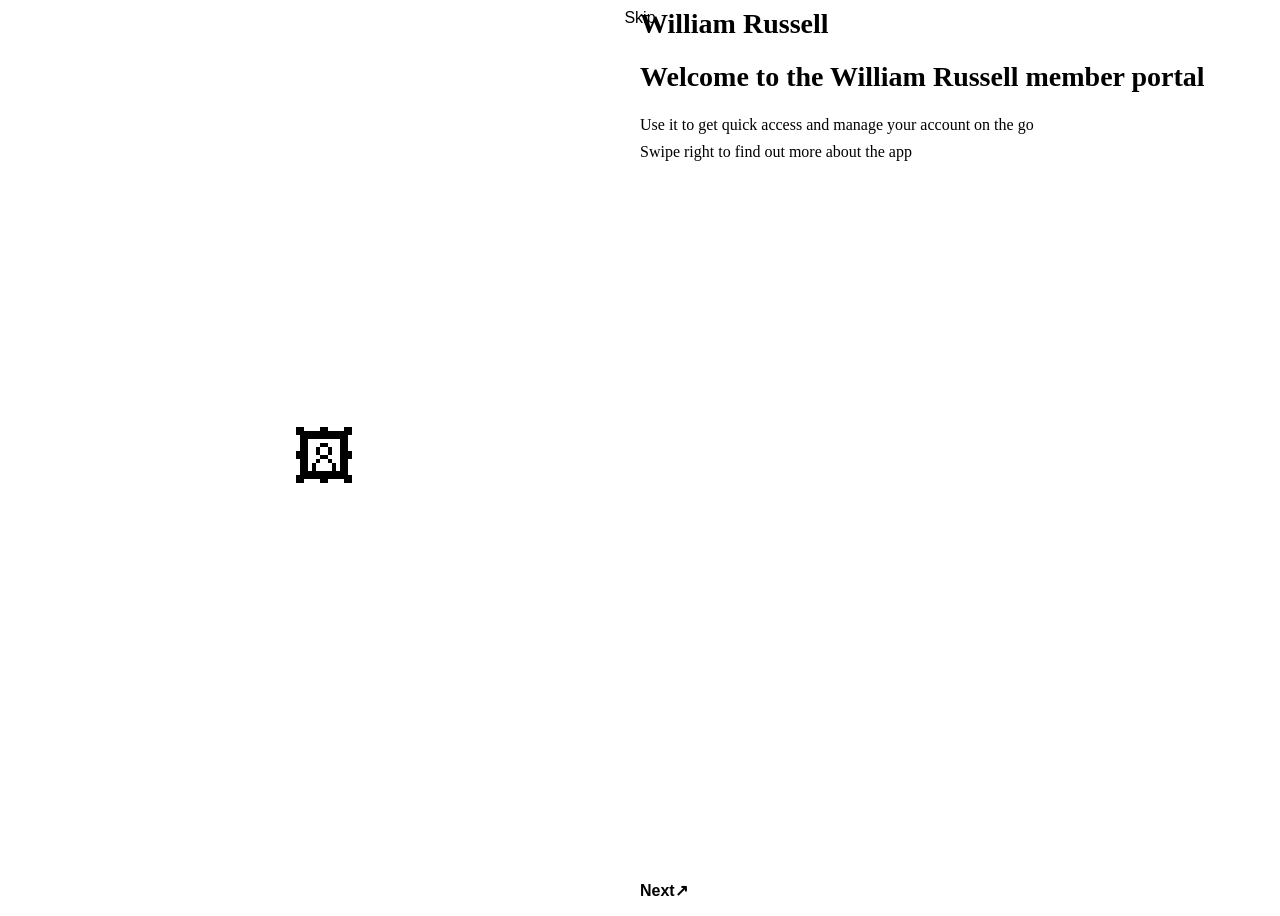
==== index.html @ f4d62284 "Add files via upload" ====
<!DOCTYPE html>
<html lang="en">
<head>
  <meta charset="UTF-8">
  <meta name="viewport" content="width=device-width, initial-scale=1.0">
  <title>Welcome - William Russell Member Portal</title>
  <link rel="preconnect" href="https://fonts.googleapis.com">
  <link href="https://fonts.googleapis.com/css2?family=Inter:wght@400;500;600;700&display=swap" rel="stylesheet">
  <link rel="stylesheet" href="css/styles.css">
    <link rel="manifest" href="./manifest.json">
    <link rel="shortcut icon" href="data:image/x-icon;," type="image/x-icon">
    <script>
        if('serviceWorker' in navigator) {
            navigator.serviceWorker.register('./service-worker.js');
        };
    </script>
    <meta name="apple-mobile-web-app-capable" content="yes">
    <meta name="apple-mobile-web-app-status-bar-style" content="black">
    <meta name="apple-mobile-web-app-title" content="PWA Example">
    <link rel="apple-touch-icon" href="icon-152x152.png">
    <meta name="msapplication-TileImage" content="icon-144x144.png">
    <meta name="msapplication-TileColor" content="#ffffff">

  <style>
    .onboarding {
      display: flex;
      min-height: 100vh;
      background: var(--wr-white);
    }
    .onboarding__image {
      flex: 1;
      background: var(--wr-white);
      display: flex;
      align-items: center;
      justify-content: center;
      border: 1px solid var(--wr-grey-border);
      border-radius: var(--radius-lg);
      margin: var(--space-md);
      margin-right: 0;
    }
    .onboarding__image-placeholder {
      width: 120px;
      height: 120px;
      color: var(--wr-grey-light);
      display: flex;
      align-items: center;
      justify-content: center;
      font-size: 4rem;
    }
    .onboarding__content {
      flex: 1;
      background: var(--wr-cream);
      display: flex;
      flex-direction: column;
      justify-content: center;
      padding: var(--space-2xl) 4rem;
      max-width: 50%;
    }
    .onboarding__logo {
      font-size: 1.75rem;
      font-weight: 700;
      margin-bottom: var(--space-md);
    }
    .onboarding__logo .dot {
      display: inline-block;
      width: 10px;
      height: 10px;
      background: var(--wr-green);
      border-radius: 50%;
      vertical-align: super;
      margin-left: 2px;
    }
    .onboarding__heading {
      font-size: 1.75rem;
      font-weight: 700;
      color: var(--wr-green);
      margin-bottom: var(--space-lg);
      line-height: 1.3;
    }
    .onboarding__text {
      font-size: var(--font-size-base);
      color: var(--wr-grey-dark);
      line-height: 1.7;
      margin-bottom: 0;
    }
    .onboarding__text + .onboarding__text {
      margin-top: var(--space-md);
    }
    .carousel__slide { display: none; }
    .carousel__slide--active { display: block; margin-bottom: var(--space-2xl); }
    .carousel__controls { margin-top: auto; }
    .carousel__next {
      display: inline-flex;
      align-items: center;
      gap: var(--space-sm);
      background: none;
      border: none;
      color: var(--wr-green);
      font-size: var(--font-size-base);
      font-weight: 600;
      cursor: pointer;
      margin-bottom: var(--space-lg);
      padding: 0;
    }
    .carousel__next .arrow { font-size: 1rem; }
    .carousel__dots {
      display: flex;
      gap: var(--space-sm);
    }
    .carousel__dot {
      width: 8px;
      height: 8px;
      border-radius: 50%;
      background: var(--wr-grey-light);
      border: none;
      cursor: pointer;
      padding: 0;
    }
    .carousel__dot--active {
      background: var(--wr-green);
    }
    .carousel__skip {
      position: fixed;
      bottom: var(--space-xl);
      left: 50%;
      transform: translateX(-50%);
      background: none;
      border: none;
      color: var(--wr-grey);
      font-size: var(--font-size-sm);
      cursor: pointer;
    }
    .carousel__skip:hover { color: var(--wr-grey-dark); }

    @media (max-width: 768px) {
      .onboarding { flex-direction: column; }
      .onboarding__image { min-height: 200px; margin: var(--space-md); margin-bottom: 0; }
      .onboarding__content { padding: var(--space-xl); max-width: 100%; }
    }
  </style>
</head>
<body>
  <div class="onboarding onboarding-carousel">
    <div class="onboarding__image">
      <div class="onboarding__image-placeholder">&#x1F5BC;</div>
    </div>
    <div class="onboarding__content">
      <!-- Slide 1 -->
      <div class="carousel__slide carousel__slide--active">
        <div class="onboarding__logo">William Russell<span class="dot"></span></div>
        <h1 class="onboarding__heading">Welcome to the William Russell member portal</h1>
        <p class="onboarding__text">Use it to get quick access and manage your account on the go</p>
        <p class="onboarding__text">Swipe right to find out more about the app</p>
      </div>
      <!-- Slide 2 -->
      <div class="carousel__slide">
        <div class="onboarding__logo">William Russell<span class="dot"></span></div>
        <h1 class="onboarding__heading">Manage your plan</h1>
        <p class="onboarding__text">
          Manage your plan, check your benefit information and view your documents
        </p>
      </div>
      <!-- Slide 3 -->
      <div class="carousel__slide">
        <div class="onboarding__logo">William Russell<span class="dot"></span></div>
        <h1 class="onboarding__heading">Manage your claims</h1>
        <p class="onboarding__text">
          Submit, track and view your claims
        </p>
      </div>
      <!-- Slide 4 -->
      <div class="carousel__slide">
        <div class="onboarding__logo">William Russell<span class="dot"></span></div>
        <h1 class="onboarding__heading">Pre-authorisation</h1>
        <p class="onboarding__text">
          Request and view your pre-authorisation
        </p>
      </div>
      <!-- Slide 5 -->
      <div class="carousel__slide">
        <div class="onboarding__logo">William Russell<span class="dot"></span></div>
        <h1 class="onboarding__heading">Access our complimentary Elevate services</h1>
        <p class="onboarding__text">
          Elevate is our way of giving you more than insurance. It's a collection of complimentary
          services &mdash; from telemedicine and counselling, to travel assistance and wellbeing support.
        </p>
      </div>

      <div class="carousel__controls">
        <button class="carousel__next">Next <span class="arrow">&#x2197;</span></button>
        <div class="carousel__dots">
          <button class="carousel__dot carousel__dot--active" aria-label="Slide 1"></button>
          <button class="carousel__dot" aria-label="Slide 2"></button>
          <button class="carousel__dot" aria-label="Slide 3"></button>
          <button class="carousel__dot" aria-label="Slide 4"></button>
          <button class="carousel__dot" aria-label="Slide 5"></button>
        </div>
      </div>
    </div>
    <button class="carousel__skip">Skip</button>
  </div>
  <script src="js/app.js"></script>
</body>
</html>
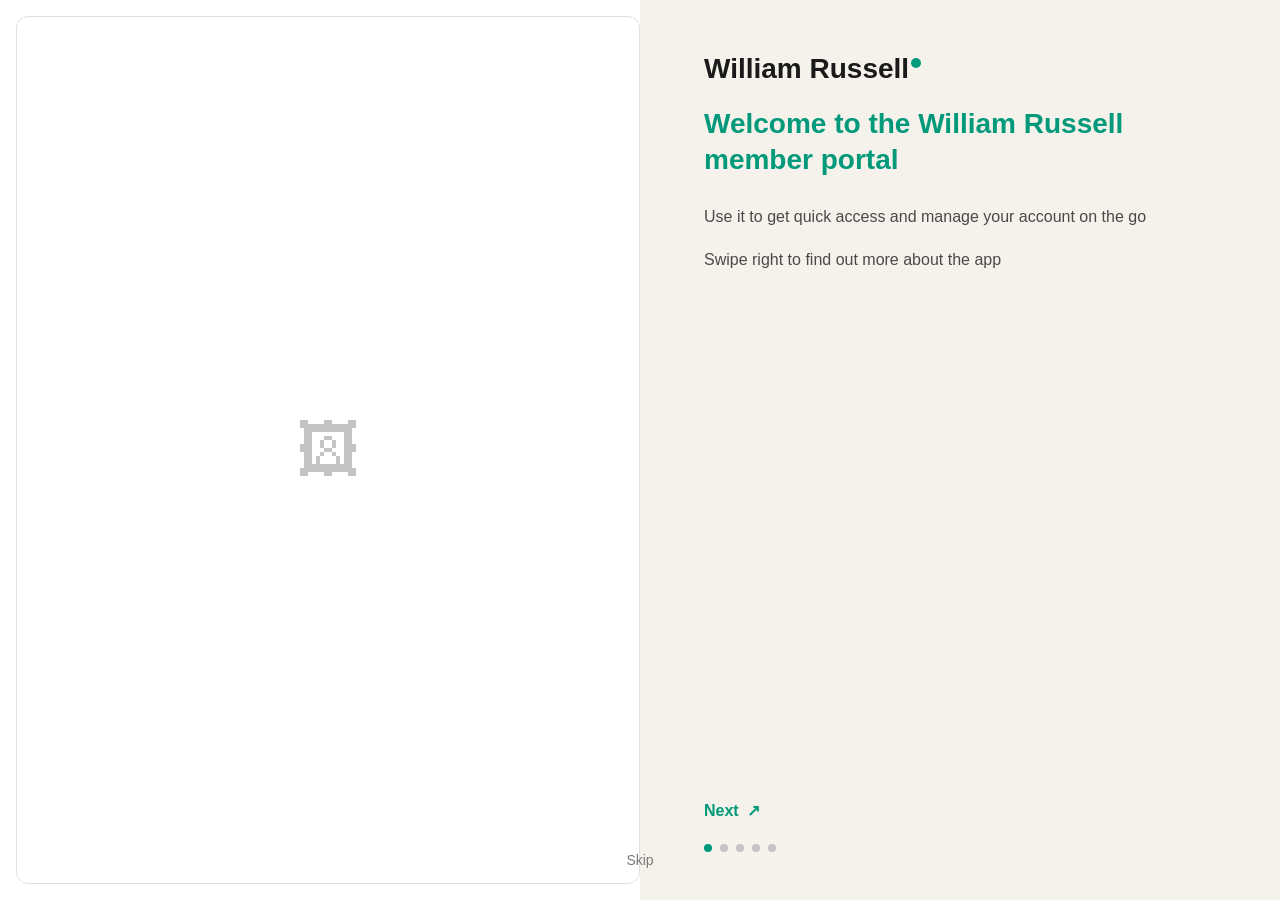
==== commit e0842f9a: "updates" ====
--- a/index.html
+++ b/index.html
@@ -10,9 +10,11 @@
     <link rel="manifest" href="./manifest.json">
     <link rel="shortcut icon" href="data:image/x-icon;," type="image/x-icon">
     <script>
-        if('serviceWorker' in navigator) {
-            navigator.serviceWorker.register('./service-worker.js');
-        };
+   if ('serviceWorker' in navigator) {
+  navigator.serviceWorker.register('/service-worker.js', {
+    scope: '/PWA/'
+  });
+  }
     </script>
     <meta name="apple-mobile-web-app-capable" content="yes">
     <meta name="apple-mobile-web-app-status-bar-style" content="black">
--- a/css/styles.css
+++ b/css/styles.css
@@ -0,0 +1,1500 @@
+/* ===== CSS Custom Properties ===== */
+:root {
+  /* Brand colours */
+  --wr-green: #00997A;
+  --wr-green-dark: #007A62;
+  --wr-green-light: #E6F5F1;
+  --wr-pink: #E8788A;
+  --wr-cream: #F5F1EB;
+  --wr-cream-dark: #EDE8E0;
+  --wr-white: #FFFFFF;
+  --wr-black: #1A1A1A;
+  --wr-grey-dark: #4A4A4A;
+  --wr-grey: #7A7A7A;
+  --wr-grey-light: #C4C4C4;
+  --wr-grey-border: #E0E0E0;
+  --wr-red: #D94040;
+  --wr-orange: #E68A3C;
+  --wr-yellow: #D4A843;
+  --wr-blue: #2D6B9E;
+  --wr-purple: #6B3FA0;
+
+  /* Plan gradient colours */
+  --plan-health-start: #1A5C4F;
+  --plan-health-end: #2A8A7A;
+  --plan-life-start: #1A3D5C;
+  --plan-life-end: #2A6B9E;
+  --plan-income-start: #4A2D6B;
+  --plan-income-end: #7A4FAA;
+
+  /* Typography */
+  --font-family: 'Inter', -apple-system, BlinkMacSystemFont, 'Segoe UI', Roboto, sans-serif;
+  --font-size-xs: 0.75rem;
+  --font-size-sm: 0.875rem;
+  --font-size-base: 1rem;
+  --font-size-lg: 1.125rem;
+  --font-size-xl: 1.25rem;
+  --font-size-2xl: 1.5rem;
+  --font-size-3xl: 1.875rem;
+
+  /* Spacing */
+  --space-xs: 0.25rem;
+  --space-sm: 0.5rem;
+  --space-md: 1rem;
+  --space-lg: 1.5rem;
+  --space-xl: 2rem;
+  --space-2xl: 3rem;
+
+  /* Layout */
+  --sidebar-width: 200px;
+  --sidebar-collapsed: 60px;
+  --topbar-height: 60px;
+  --right-rail-width: 280px;
+  --bottom-toolbar-height: 48px;
+  --content-max-width: 720px;
+
+  /* Shadows */
+  --shadow-sm: 0 1px 3px rgba(0,0,0,0.08);
+  --shadow-md: 0 2px 8px rgba(0,0,0,0.1);
+  --shadow-lg: 0 4px 16px rgba(0,0,0,0.12);
+
+  /* Borders */
+  --radius-sm: 4px;
+  --radius-md: 8px;
+  --radius-lg: 12px;
+  --radius-xl: 16px;
+  --radius-full: 9999px;
+}
+
+/* ===== Reset & Base ===== */
+*, *::before, *::after { box-sizing: border-box; margin: 0; padding: 0; }
+
+html { font-size: 16px; -webkit-text-size-adjust: 100%; }
+
+body {
+  font-family: var(--font-family);
+  font-size: var(--font-size-base);
+  color: var(--wr-black);
+  background: var(--wr-cream);
+  line-height: 1.5;
+  min-height: 100vh;
+}
+
+a { color: var(--wr-green); text-decoration: none; }
+a:hover { text-decoration: underline; }
+
+img { max-width: 100%; display: block; }
+
+button { cursor: pointer; font-family: inherit; }
+
+ul, ol { list-style: none; }
+
+/* ===== Utility Classes ===== */
+.sr-only {
+  position: absolute; width: 1px; height: 1px; padding: 0;
+  margin: -1px; overflow: hidden; clip: rect(0,0,0,0);
+  white-space: nowrap; border: 0;
+}
+
+.text-green { color: var(--wr-green); }
+.text-grey { color: var(--wr-grey); }
+.text-red { color: var(--wr-red); }
+.text-sm { font-size: var(--font-size-sm); }
+.text-xs { font-size: var(--font-size-xs); }
+
+.fw-bold { font-weight: 600; }
+.fw-medium { font-weight: 500; }
+
+/* ===== Top Navigation Bar ===== */
+.topbar {
+  position: sticky;
+  top: 0;
+  z-index: 100;
+  display: flex;
+  align-items: center;
+  justify-content: space-between;
+  height: var(--topbar-height);
+  padding: 0 var(--space-lg);
+  background: var(--wr-white);
+  border-bottom: 1px solid var(--wr-grey-border);
+}
+
+.topbar__logo {
+  font-size: var(--font-size-xl);
+  font-weight: 700;
+  color: var(--wr-black);
+  white-space: nowrap;
+}
+
+.topbar__logo:hover { text-decoration: none; }
+
+.topbar__logo .dot {
+  display: inline-block;
+  width: 8px;
+  height: 8px;
+  background: var(--wr-green);
+  border-radius: 50%;
+  vertical-align: super;
+  margin-left: 2px;
+}
+
+.topbar__actions {
+  display: flex;
+  align-items: center;
+  gap: var(--space-lg);
+}
+
+.topbar__referral {
+  display: inline-flex;
+  align-items: center;
+  padding: 6px 16px;
+  background: var(--wr-green);
+  color: var(--wr-white);
+  border-radius: var(--radius-full);
+  font-size: var(--font-size-sm);
+  font-weight: 500;
+  border: none;
+  white-space: nowrap;
+}
+
+.topbar__icon-btn {
+  position: relative;
+  background: none;
+  border: none;
+  color: var(--wr-grey-dark);
+  font-size: 1.25rem;
+  padding: var(--space-xs);
+}
+
+.topbar__icon-btn .badge {
+  position: absolute;
+  top: -2px;
+  right: -4px;
+  width: 18px;
+  height: 18px;
+  background: var(--wr-green);
+  color: var(--wr-white);
+  font-size: 11px;
+  font-weight: 600;
+  border-radius: 50%;
+  display: flex;
+  align-items: center;
+  justify-content: center;
+}
+
+.topbar__user {
+  display: flex;
+  align-items: center;
+  gap: var(--space-sm);
+  background: none;
+  border: none;
+  font-size: var(--font-size-sm);
+  font-weight: 500;
+  color: var(--wr-black);
+}
+
+.topbar__avatar {
+  width: 36px;
+  height: 36px;
+  border-radius: 50%;
+  background: var(--wr-cream-dark);
+  display: flex;
+  align-items: center;
+  justify-content: center;
+  font-size: var(--font-size-sm);
+  font-weight: 600;
+  color: var(--wr-grey-dark);
+}
+
+/* ===== Sidebar ===== */
+.sidebar {
+  position: fixed;
+  top: var(--topbar-height);
+  left: 0;
+  bottom: 0;
+  width: var(--sidebar-width);
+  background: var(--wr-cream-dark);
+  display: flex;
+  flex-direction: column;
+  z-index: 90;
+  transition: width 0.2s ease;
+  overflow-y: auto;
+}
+
+.sidebar__submit-claim {
+  display: flex;
+  align-items: center;
+  gap: var(--space-sm);
+  margin: var(--space-md);
+  padding: 10px var(--space-md);
+  background: var(--wr-white);
+  border: 1px solid var(--wr-grey-border);
+  border-radius: var(--radius-md);
+  font-size: var(--font-size-sm);
+  font-weight: 500;
+  color: var(--wr-black);
+  white-space: nowrap;
+}
+
+.sidebar__submit-claim::before {
+  content: "\2665";
+  color: var(--wr-green);
+}
+
+.sidebar__collapse {
+  position: absolute;
+  top: var(--space-md);
+  right: -12px;
+  width: 24px;
+  height: 24px;
+  background: var(--wr-cream-dark);
+  border: 1px solid var(--wr-grey-border);
+  border-radius: 50%;
+  display: flex;
+  align-items: center;
+  justify-content: center;
+  font-size: 12px;
+  color: var(--wr-grey);
+  z-index: 5;
+}
+
+.sidebar__nav {
+  flex: 1;
+  padding: 0 var(--space-sm);
+}
+
+.sidebar__nav-item {
+  display: flex;
+  align-items: center;
+  justify-content: space-between;
+  padding: 10px var(--space-md);
+  border-radius: var(--radius-md);
+  font-size: var(--font-size-sm);
+  font-weight: 500;
+  color: var(--wr-grey-dark);
+  transition: background 0.15s;
+}
+
+.sidebar__nav-item:hover {
+  background: rgba(0,0,0,0.04);
+  text-decoration: none;
+}
+
+.sidebar__nav-item--active {
+  background: var(--wr-green);
+  color: var(--wr-white);
+}
+
+.sidebar__nav-item--active:hover {
+  background: var(--wr-green-dark);
+  color: var(--wr-white);
+}
+
+.sidebar__nav-item--active .sidebar__nav-arrow {
+  color: var(--wr-white);
+  opacity: 1;
+}
+
+.sidebar__nav-icon {
+  margin-right: var(--space-sm);
+  font-size: 1rem;
+}
+
+.sidebar__nav-arrow {
+  font-size: 12px;
+  opacity: 0.7;
+}
+
+.sidebar__footer {
+  padding: var(--space-md);
+  border-top: 1px solid var(--wr-grey-border);
+}
+
+.sidebar__emergency {
+  background: var(--wr-green);
+  color: var(--wr-white);
+  padding: var(--space-md);
+  border-radius: var(--radius-md);
+  font-size: var(--font-size-xs);
+  line-height: 1.4;
+  margin-bottom: var(--space-md);
+}
+
+.sidebar__emergency strong {
+  display: block;
+  font-size: var(--font-size-sm);
+  margin-bottom: var(--space-xs);
+}
+
+.sidebar__logout {
+  display: flex;
+  align-items: center;
+  gap: var(--space-sm);
+  background: none;
+  border: none;
+  font-size: var(--font-size-sm);
+  color: var(--wr-grey-dark);
+  padding: var(--space-sm) 0;
+}
+
+/* ===== Mobile Menu Toggle ===== */
+.topbar__mobile-menu {
+  display: none;
+  background: none;
+  border: none;
+  font-size: 1.5rem;
+  color: var(--wr-grey-dark);
+  padding: var(--space-xs);
+}
+
+@media (max-width: 768px) {
+  .topbar__mobile-menu { display: flex; align-items: center; }
+  .sidebar--open { display: flex; width: 260px; }
+}
+
+/* ===== Select Styling ===== */
+select.form-input {
+  appearance: none;
+  -webkit-appearance: none;
+  background-image: url("data:image/svg+xml,%3Csvg xmlns='http://www.w3.org/2000/svg' width='12' height='12' viewBox='0 0 12 12'%3E%3Cpath fill='%237A7A7A' d='M6 8L1 3h10z'/%3E%3C/svg%3E");
+  background-repeat: no-repeat;
+  background-position: right 12px center;
+}
+
+/* ===== Main Layout ===== */
+.app-layout {
+  display: flex;
+  min-height: calc(100vh - var(--topbar-height));
+  padding-top: 0;
+}
+
+.main-content {
+  flex: 1;
+  margin-left: var(--sidebar-width);
+  padding: var(--space-xl);
+  padding-bottom: calc(var(--bottom-toolbar-height) + var(--space-xl));
+  min-width: 0;
+}
+
+.main-content__inner {
+  max-width: var(--content-max-width);
+}
+
+/* ===== Right Rail ===== */
+.right-rail {
+  width: var(--right-rail-width);
+  flex-shrink: 0;
+  padding: var(--space-xl) var(--space-md);
+  display: flex;
+  flex-direction: column;
+  gap: var(--space-lg);
+}
+
+.right-rail__card {
+  background: var(--wr-white);
+  border-radius: var(--radius-md);
+  padding: var(--space-lg);
+}
+
+.right-rail__card--green {
+  background: var(--wr-green);
+  color: var(--wr-white);
+}
+
+.right-rail__card--dark {
+  background: var(--wr-black);
+  color: var(--wr-white);
+}
+
+.right-rail__card h3 {
+  font-size: var(--font-size-lg);
+  font-weight: 600;
+  margin-bottom: var(--space-sm);
+}
+
+.right-rail__card p {
+  font-size: var(--font-size-sm);
+  line-height: 1.5;
+  opacity: 0.9;
+}
+
+/* ===== Breadcrumbs ===== */
+.breadcrumbs {
+  display: flex;
+  align-items: center;
+  gap: var(--space-sm);
+  font-size: var(--font-size-sm);
+  color: var(--wr-grey);
+  margin-bottom: var(--space-lg);
+  flex-wrap: wrap;
+}
+
+.breadcrumbs a { color: var(--wr-grey); }
+.breadcrumbs a:hover { color: var(--wr-green); }
+.breadcrumbs__sep { color: var(--wr-grey-light); }
+.breadcrumbs__current { color: var(--wr-black); font-weight: 500; }
+
+/* ===== Plan Header Card ===== */
+.plan-header {
+  border-radius: var(--radius-lg);
+  padding: var(--space-xl);
+  color: var(--wr-white);
+  position: relative;
+  overflow: hidden;
+}
+
+.plan-header--health {
+  background: linear-gradient(135deg, var(--plan-health-start), var(--plan-health-end));
+}
+
+.plan-header--life {
+  background: linear-gradient(135deg, var(--plan-life-start), var(--plan-life-end));
+}
+
+.plan-header--income {
+  background: linear-gradient(135deg, var(--plan-income-start), var(--plan-income-end));
+}
+
+.plan-header__top {
+  display: flex;
+  justify-content: space-between;
+  align-items: flex-start;
+  margin-bottom: var(--space-md);
+}
+
+.plan-header__identity {
+  display: flex;
+  align-items: center;
+  gap: var(--space-md);
+}
+
+.plan-header__illustration {
+  width: 64px;
+  height: 64px;
+  background: rgba(255,255,255,0.15);
+  border-radius: var(--radius-md);
+  display: flex;
+  align-items: center;
+  justify-content: center;
+  font-size: 2rem;
+}
+
+.plan-header__name {
+  font-size: var(--font-size-lg);
+  font-weight: 600;
+}
+
+.plan-header__id {
+  font-size: var(--font-size-sm);
+  opacity: 0.8;
+}
+
+.plan-header__actions {
+  display: flex;
+  gap: var(--space-md);
+}
+
+.plan-header__action-link {
+  color: var(--wr-white);
+  font-size: var(--font-size-sm);
+  font-weight: 500;
+  display: flex;
+  align-items: center;
+  gap: var(--space-xs);
+}
+
+.plan-header__action-link:hover { opacity: 0.85; text-decoration: none; }
+
+.plan-header__plan-info {
+  display: flex;
+  align-items: center;
+  gap: var(--space-sm);
+  font-size: var(--font-size-sm);
+  margin-bottom: var(--space-sm);
+}
+
+.plan-header__plan-info .icon { opacity: 0.8; }
+
+.plan-header__limit {
+  font-size: var(--font-size-lg);
+  font-weight: 600;
+  text-align: right;
+}
+
+.plan-header__tags {
+  display: flex;
+  flex-wrap: wrap;
+  gap: var(--space-sm);
+  margin-top: var(--space-md);
+}
+
+.plan-tag {
+  display: inline-block;
+  padding: 4px 12px;
+  border: 1px solid rgba(255,255,255,0.5);
+  border-radius: var(--radius-full);
+  font-size: var(--font-size-xs);
+  font-weight: 500;
+  color: var(--wr-white);
+}
+
+/* Plan meta row beneath header card */
+.plan-meta {
+  display: flex;
+  justify-content: space-between;
+  align-items: center;
+  padding: var(--space-md) 0;
+  font-size: var(--font-size-sm);
+  color: var(--wr-grey-dark);
+  border-bottom: 1px solid var(--wr-grey-border);
+  margin-bottom: var(--space-lg);
+}
+
+.plan-meta__premium .label { color: var(--wr-grey); }
+.plan-meta__premium .value { font-size: var(--font-size-lg); font-weight: 600; }
+
+.plan-meta__renewal {
+  display: flex;
+  align-items: center;
+  gap: var(--space-sm);
+  text-align: right;
+  font-size: var(--font-size-sm);
+}
+
+/* ===== Quick Actions Row ===== */
+.quick-actions {
+  display: flex;
+  gap: var(--space-xl);
+  margin-bottom: var(--space-2xl);
+  padding-bottom: var(--space-lg);
+}
+
+.quick-action {
+  display: flex;
+  align-items: center;
+  gap: var(--space-sm);
+  background: none;
+  border: none;
+  font-size: var(--font-size-sm);
+  color: var(--wr-grey-dark);
+  cursor: pointer;
+}
+
+.quick-action__icon {
+  width: 40px;
+  height: 40px;
+  border-radius: 50%;
+  display: flex;
+  align-items: center;
+  justify-content: center;
+  font-size: 1.25rem;
+}
+
+.quick-action__icon--blue { background: #E3F0FA; color: var(--wr-blue); }
+.quick-action__icon--pink { background: #FCEEF0; color: var(--wr-pink); }
+.quick-action__icon--green { background: var(--wr-green-light); color: var(--wr-green); }
+
+/* ===== Section Headings ===== */
+.section-heading {
+  display: flex;
+  align-items: center;
+  gap: var(--space-sm);
+  font-size: var(--font-size-2xl);
+  font-weight: 700;
+  margin-bottom: var(--space-lg);
+}
+
+.section-heading__icon {
+  font-size: 1.5rem;
+}
+
+/* ===== Accordion ===== */
+.accordion { margin-bottom: var(--space-lg); }
+
+.accordion__item {
+  border: 1px solid var(--wr-grey-border);
+  border-radius: var(--radius-md);
+  margin-bottom: var(--space-sm);
+  background: var(--wr-white);
+  overflow: hidden;
+}
+
+.accordion__trigger {
+  display: flex;
+  align-items: center;
+  justify-content: space-between;
+  width: 100%;
+  padding: var(--space-md) var(--space-lg);
+  background: none;
+  border: none;
+  font-size: var(--font-size-base);
+  font-weight: 500;
+  color: var(--wr-black);
+  text-align: left;
+}
+
+.accordion__trigger:hover { background: rgba(0,0,0,0.02); }
+
+.accordion__icon {
+  font-size: 1.25rem;
+  color: var(--wr-grey);
+  flex-shrink: 0;
+  transition: transform 0.2s;
+}
+
+.accordion__content {
+  display: none;
+  padding: 0 var(--space-lg) var(--space-lg);
+  font-size: var(--font-size-sm);
+  color: var(--wr-grey-dark);
+  line-height: 1.6;
+}
+
+.accordion__item--open .accordion__content { display: block; }
+.accordion__item--open .accordion__icon { transform: rotate(45deg); }
+
+.accordion__content .benefit-row {
+  display: flex;
+  justify-content: space-between;
+  align-items: baseline;
+  padding: var(--space-sm) 0;
+  border-bottom: 1px solid var(--wr-grey-border);
+}
+
+.accordion__content .benefit-row:last-child { border-bottom: none; }
+
+.benefit-row .eligible { color: var(--wr-red); font-size: var(--font-size-sm); }
+
+.accordion__content ul {
+  list-style: disc;
+  padding-left: var(--space-lg);
+  margin-top: var(--space-sm);
+}
+
+.accordion__content ul li {
+  margin-bottom: var(--space-xs);
+  font-size: var(--font-size-sm);
+}
+
+.accordion__content .manage-link {
+  display: flex;
+  align-items: center;
+  justify-content: flex-end;
+  gap: var(--space-xs);
+  margin-top: var(--space-md);
+  font-size: var(--font-size-sm);
+  font-weight: 500;
+  color: var(--wr-green);
+}
+
+/* Progress bar within accordion */
+.progress-bar {
+  height: 6px;
+  background: var(--wr-grey-border);
+  border-radius: var(--radius-full);
+  overflow: hidden;
+  margin: var(--space-sm) 0;
+}
+
+.progress-bar__fill {
+  height: 100%;
+  background: var(--wr-green);
+  border-radius: var(--radius-full);
+}
+
+/* ===== Tabs ===== */
+.tabs {
+  display: flex;
+  border-radius: var(--radius-full);
+  border: 1px solid var(--wr-grey-border);
+  overflow: hidden;
+  margin-bottom: var(--space-lg);
+}
+
+.tabs__tab {
+  flex: 1;
+  padding: 10px var(--space-md);
+  background: none;
+  border: none;
+  font-size: var(--font-size-sm);
+  font-weight: 500;
+  color: var(--wr-green);
+  text-align: center;
+  transition: background 0.15s, color 0.15s;
+}
+
+.tabs__tab:hover { background: var(--wr-green-light); }
+
+.tabs__tab--active {
+  background: var(--wr-green);
+  color: var(--wr-white);
+}
+
+.tabs__tab--active:hover { background: var(--wr-green-dark); }
+
+.tab-panel { display: none; }
+.tab-panel--active { display: block; }
+
+/* ===== Dependant Pills ===== */
+.dependant-pills {
+  display: flex;
+  flex-wrap: wrap;
+  gap: var(--space-sm);
+  margin-bottom: var(--space-lg);
+}
+
+.dependant-pill {
+  padding: 8px 16px;
+  border: 2px solid var(--wr-green);
+  border-radius: var(--radius-full);
+  font-size: var(--font-size-sm);
+  font-weight: 500;
+  color: var(--wr-green);
+  background: none;
+  cursor: pointer;
+  transition: background 0.15s, color 0.15s;
+}
+
+.dependant-pill--active {
+  background: var(--wr-green);
+  color: var(--wr-white);
+}
+
+/* ===== Cards ===== */
+.card {
+  background: var(--wr-white);
+  border-radius: var(--radius-md);
+  padding: var(--space-lg);
+  box-shadow: var(--shadow-sm);
+}
+
+.card--clickable { cursor: pointer; transition: box-shadow 0.15s; }
+.card--clickable:hover { box-shadow: var(--shadow-md); }
+
+.card__row {
+  display: flex;
+  align-items: center;
+  justify-content: space-between;
+}
+
+/* ===== Dashboard Policy Cards ===== */
+.policy-card {
+  border-radius: var(--radius-lg);
+  overflow: hidden;
+  margin-bottom: var(--space-md);
+}
+
+.policy-card__header {
+  padding: var(--space-lg);
+  color: var(--wr-white);
+  display: flex;
+  justify-content: space-between;
+  align-items: flex-start;
+}
+
+.policy-card__header--health {
+  background: linear-gradient(135deg, var(--plan-health-start), var(--plan-health-end));
+}
+
+.policy-card__header--life {
+  background: linear-gradient(135deg, var(--plan-life-start), var(--plan-life-end));
+}
+
+.policy-card__header--income {
+  background: linear-gradient(135deg, var(--plan-income-start), var(--plan-income-end));
+}
+
+.policy-card__identity {
+  display: flex;
+  align-items: center;
+  gap: var(--space-md);
+}
+
+.policy-card__illustration {
+  width: 56px;
+  height: 56px;
+  background: rgba(255,255,255,0.15);
+  border-radius: var(--radius-md);
+  display: flex;
+  align-items: center;
+  justify-content: center;
+  font-size: 1.75rem;
+}
+
+.policy-card__name { font-weight: 600; }
+.policy-card__id { font-size: var(--font-size-sm); opacity: 0.8; }
+
+.policy-card__plan-row {
+  display: flex;
+  align-items: center;
+  gap: var(--space-sm);
+  margin-top: var(--space-xs);
+  font-size: var(--font-size-sm);
+}
+
+.policy-card__limit {
+  font-size: var(--font-size-lg);
+  font-weight: 600;
+}
+
+.policy-card__actions {
+  display: flex;
+  gap: var(--space-md);
+}
+
+.policy-card__action {
+  color: var(--wr-white);
+  font-size: var(--font-size-sm);
+  font-weight: 500;
+  display: flex;
+  align-items: center;
+  gap: 4px;
+}
+
+.policy-card__action:hover { opacity: 0.85; text-decoration: none; }
+
+.policy-card__footer {
+  background: var(--wr-white);
+  padding: var(--space-md) var(--space-lg);
+  display: flex;
+  justify-content: space-between;
+  align-items: center;
+  font-size: var(--font-size-sm);
+}
+
+.policy-card__sub-member {
+  padding: var(--space-md) var(--space-lg);
+  background: var(--wr-white);
+  border-top: 1px solid var(--wr-grey-border);
+  display: flex;
+  justify-content: space-between;
+  align-items: center;
+  font-size: var(--font-size-sm);
+}
+
+/* ===== Claims ===== */
+.claim-actions {
+  display: grid;
+  grid-template-columns: 1fr 1fr;
+  gap: var(--space-md);
+  margin-bottom: var(--space-2xl);
+}
+
+.claim-action-card {
+  background: var(--wr-cream-dark);
+  border-radius: var(--radius-md);
+  padding: var(--space-lg);
+}
+
+.claim-action-card__icon {
+  font-size: 2rem;
+  margin-bottom: var(--space-md);
+  color: var(--wr-green);
+}
+
+.claim-action-card h3 {
+  font-size: var(--font-size-base);
+  font-weight: 600;
+  margin-bottom: var(--space-sm);
+}
+
+.claim-action-card p {
+  font-size: var(--font-size-sm);
+  color: var(--wr-grey-dark);
+  line-height: 1.5;
+  margin-bottom: var(--space-md);
+}
+
+.claim-action-card .btn { font-size: var(--font-size-sm); }
+
+.claim-item {
+  border: 1px solid var(--wr-grey-border);
+  border-radius: var(--radius-md);
+  margin-bottom: var(--space-sm);
+  background: var(--wr-white);
+  overflow: hidden;
+}
+
+.claim-item__header {
+  display: flex;
+  align-items: center;
+  justify-content: space-between;
+  padding: var(--space-md) var(--space-lg);
+}
+
+.claim-item__title { font-weight: 600; }
+
+.claim-item__actions {
+  display: flex;
+  align-items: center;
+  gap: var(--space-sm);
+}
+
+.claim-item__action-btn {
+  background: none;
+  border: none;
+  color: var(--wr-grey);
+  font-size: 1rem;
+  padding: 4px;
+}
+
+.claim-item__row {
+  display: flex;
+  align-items: center;
+  justify-content: space-between;
+  padding: var(--space-sm) var(--space-lg);
+  font-size: var(--font-size-sm);
+}
+
+.claim-item__row:last-child {
+  padding-bottom: var(--space-md);
+}
+
+/* Status badges */
+.status-badge {
+  display: inline-block;
+  padding: 4px 12px;
+  border-radius: var(--radius-full);
+  font-size: var(--font-size-xs);
+  font-weight: 600;
+  color: var(--wr-white);
+}
+
+.status-badge--additional { background: var(--wr-orange); }
+.status-badge--pending { background: var(--wr-yellow); }
+.status-badge--partial { background: #5BA88C; }
+.status-badge--acknowledged { background: var(--wr-blue); }
+.status-badge--submitted { background: var(--wr-green); }
+.status-badge--declined { background: var(--wr-red); }
+.status-badge--approved { background: var(--wr-green); }
+
+/* ===== Buttons ===== */
+.btn {
+  display: inline-flex;
+  align-items: center;
+  gap: var(--space-sm);
+  padding: 10px 20px;
+  border-radius: var(--radius-md);
+  font-size: var(--font-size-base);
+  font-weight: 500;
+  border: none;
+  transition: background 0.15s;
+}
+
+.btn--primary {
+  background: var(--wr-green);
+  color: var(--wr-white);
+}
+.btn--primary:hover { background: var(--wr-green-dark); }
+
+.btn--outline {
+  background: var(--wr-white);
+  color: var(--wr-green);
+  border: 2px solid var(--wr-green);
+}
+.btn--outline:hover { background: var(--wr-green-light); }
+
+.btn--ghost {
+  background: none;
+  color: var(--wr-green);
+  padding: var(--space-sm) 0;
+}
+
+.btn--lg { padding: 14px 28px; font-size: var(--font-size-lg); }
+
+/* ===== Forms ===== */
+.form-group {
+  margin-bottom: var(--space-lg);
+}
+
+.form-group label {
+  display: block;
+  font-size: var(--font-size-sm);
+  font-weight: 600;
+  margin-bottom: var(--space-sm);
+  color: var(--wr-black);
+}
+
+.form-group .optional {
+  color: var(--wr-grey);
+  font-weight: 400;
+}
+
+.form-input {
+  width: 100%;
+  padding: 12px var(--space-md);
+  border: 1px solid var(--wr-grey-border);
+  border-radius: var(--radius-md);
+  font-size: var(--font-size-base);
+  font-family: inherit;
+  color: var(--wr-black);
+  background: var(--wr-white);
+  transition: border-color 0.15s;
+}
+
+.form-input:focus {
+  outline: none;
+  border-color: var(--wr-green);
+  box-shadow: 0 0 0 3px rgba(0,153,122,0.1);
+}
+
+.form-input::placeholder { color: var(--wr-grey-light); }
+
+.form-input--with-icon {
+  padding-right: 44px;
+}
+
+.form-input-wrapper {
+  position: relative;
+}
+
+.form-input-wrapper .input-icon {
+  position: absolute;
+  right: 12px;
+  top: 50%;
+  transform: translateY(-50%);
+  color: var(--wr-grey-light);
+  pointer-events: none;
+}
+
+.form-row {
+  display: flex;
+  gap: var(--space-md);
+}
+
+.form-row > * { flex: 1; }
+
+/* Date inputs */
+.date-inputs {
+  display: flex;
+  gap: var(--space-sm);
+  align-items: center;
+}
+
+.date-inputs .form-input { text-align: center; }
+.date-inputs .calendar-btn {
+  background: none;
+  border: 1px solid var(--wr-grey-border);
+  border-radius: var(--radius-md);
+  padding: 12px;
+  color: var(--wr-grey);
+  cursor: pointer;
+}
+
+/* Phone input */
+.phone-input {
+  display: flex;
+  gap: 0;
+}
+
+.phone-input__country {
+  display: flex;
+  align-items: center;
+  gap: var(--space-sm);
+  padding: 12px var(--space-md);
+  border: 1px solid var(--wr-grey-border);
+  border-right: none;
+  border-radius: var(--radius-md) 0 0 var(--radius-md);
+  background: var(--wr-white);
+  font-size: var(--font-size-sm);
+  white-space: nowrap;
+}
+
+.phone-input__number {
+  flex: 1;
+  border-radius: 0 var(--radius-md) var(--radius-md) 0;
+}
+
+.phone-input .form-input-wrapper {
+  flex: 1;
+}
+
+.phone-input .form-input-wrapper .phone-input__number {
+  border-radius: 0 var(--radius-md) var(--radius-md) 0;
+}
+
+/* Signature pad */
+.signature-tabs {
+  display: flex;
+  border-radius: var(--radius-full);
+  border: 1px solid var(--wr-grey-border);
+  overflow: hidden;
+  margin-bottom: var(--space-md);
+}
+
+.signature-tabs button {
+  flex: 1;
+  padding: 8px;
+  background: none;
+  border: none;
+  font-size: var(--font-size-sm);
+  font-weight: 500;
+  color: var(--wr-grey);
+}
+
+.signature-tabs button.active {
+  background: var(--wr-green);
+  color: var(--wr-white);
+}
+
+.signature-pad {
+  width: 100%;
+  height: 120px;
+  border: 1px solid var(--wr-grey-border);
+  border-radius: var(--radius-md);
+  background: var(--wr-white);
+  margin-bottom: var(--space-sm);
+}
+
+.consent-row {
+  display: flex;
+  align-items: flex-start;
+  gap: var(--space-sm);
+  margin-top: var(--space-md);
+}
+
+.consent-row input[type="checkbox"] {
+  margin-top: 3px;
+  accent-color: var(--wr-green);
+}
+
+.consent-check {
+  -webkit-appearance: none;
+  appearance: none;
+  width: 22px;
+  height: 22px;
+  border: 2px solid var(--wr-green);
+  border-radius: 50%;
+  flex-shrink: 0;
+  cursor: pointer;
+  position: relative;
+}
+
+.consent-check:checked {
+  background: var(--wr-green);
+}
+
+.consent-check:checked::after {
+  content: "\2713";
+  position: absolute;
+  top: 50%;
+  left: 50%;
+  transform: translate(-50%, -50%);
+  color: var(--wr-white);
+  font-size: 12px;
+  font-weight: 700;
+}
+
+/* ===== Do More With Us Cards ===== */
+.do-more {
+  margin-top: var(--space-2xl);
+}
+
+.do-more__grid {
+  display: grid;
+  grid-template-columns: repeat(4, 1fr);
+  gap: var(--space-md);
+}
+
+.do-more__card {
+  background: var(--wr-white);
+  border-radius: var(--radius-md);
+  padding: var(--space-lg);
+  transition: box-shadow 0.15s;
+}
+
+.do-more__card:hover { box-shadow: var(--shadow-md); }
+
+.do-more__card h4 { font-size: var(--font-size-base); font-weight: 600; margin-bottom: var(--space-xs); }
+.do-more__card p { font-size: var(--font-size-sm); color: var(--wr-grey); margin-bottom: var(--space-md); }
+
+.do-more__card-illustration {
+  width: 100%;
+  height: 80px;
+  background: var(--wr-cream);
+  border-radius: var(--radius-sm);
+  display: flex;
+  align-items: center;
+  justify-content: center;
+  font-size: 2rem;
+}
+
+/* ===== Bottom Toolbar ===== */
+.bottom-toolbar {
+  position: fixed;
+  bottom: 0;
+  left: var(--sidebar-width);
+  right: 0;
+  height: var(--bottom-toolbar-height);
+  background: var(--wr-white);
+  border-top: 1px solid var(--wr-grey-border);
+  display: flex;
+  align-items: center;
+  justify-content: center;
+  gap: var(--space-xl);
+  z-index: 80;
+  padding: 0 var(--space-lg);
+}
+
+.bottom-toolbar__item {
+  display: flex;
+  align-items: center;
+  gap: var(--space-sm);
+  font-size: var(--font-size-sm);
+  color: var(--wr-grey-dark);
+  background: none;
+  border: none;
+  white-space: nowrap;
+}
+
+.bottom-toolbar__item:hover { color: var(--wr-green); }
+
+.bottom-toolbar__more {
+  width: 32px;
+  height: 32px;
+  border-radius: 50%;
+  border: 1px solid var(--wr-grey-border);
+  background: none;
+  display: flex;
+  align-items: center;
+  justify-content: center;
+  font-size: 1rem;
+  color: var(--wr-grey);
+}
+
+/* ===== Policy type filter pills ===== */
+.policy-filters {
+  display: flex;
+  gap: var(--space-sm);
+  margin-bottom: var(--space-lg);
+}
+
+.policy-filter {
+  padding: 6px 16px;
+  border-radius: var(--radius-full);
+  font-size: var(--font-size-sm);
+  font-weight: 500;
+  border: 1px solid;
+  background: none;
+  cursor: pointer;
+  display: flex;
+  align-items: center;
+  gap: var(--space-xs);
+}
+
+.policy-filter--health {
+  border-color: var(--wr-green);
+  color: var(--wr-green);
+  background: var(--wr-green-light);
+}
+
+.policy-filter--protection {
+  border-color: var(--wr-green);
+  color: var(--wr-green);
+  background: var(--wr-green-light);
+}
+
+/* ===== Member Radio Selector ===== */
+.member-selector {
+  display: flex;
+  gap: var(--space-lg);
+  margin-bottom: var(--space-lg);
+  flex-wrap: wrap;
+}
+
+.member-radio {
+  display: flex;
+  align-items: center;
+  gap: var(--space-sm);
+  font-size: var(--font-size-sm);
+  cursor: pointer;
+}
+
+.member-radio input[type="radio"] {
+  accent-color: var(--wr-green);
+}
+
+.member-radio--active {
+  background: var(--wr-green);
+  color: var(--wr-white);
+  padding: 6px 14px;
+  border-radius: var(--radius-full);
+}
+
+.member-radio--active input[type="radio"] {
+  accent-color: var(--wr-white);
+}
+
+/* ===== Info Banner ===== */
+.info-banner {
+  display: flex;
+  align-items: flex-start;
+  gap: var(--space-md);
+  padding: var(--space-md) var(--space-lg);
+  background: var(--wr-white);
+  border-radius: var(--radius-md);
+  margin-bottom: var(--space-md);
+  border: 1px solid var(--wr-grey-border);
+}
+
+.info-banner__close {
+  background: none;
+  border: none;
+  color: var(--wr-grey);
+  font-size: 1rem;
+  margin-left: auto;
+  flex-shrink: 0;
+}
+
+/* ===== Elevate Promo Card ===== */
+.elevate-promo {
+  border-radius: var(--radius-lg);
+  overflow: hidden;
+  background: var(--wr-green);
+  color: var(--wr-white);
+  position: relative;
+}
+
+.elevate-promo__content {
+  padding: var(--space-lg);
+}
+
+.elevate-promo h3 {
+  font-size: var(--font-size-xl);
+  font-weight: 700;
+  margin-bottom: var(--space-sm);
+}
+
+.elevate-promo p {
+  font-size: var(--font-size-sm);
+  line-height: 1.5;
+  opacity: 0.9;
+}
+
+.elevate-promo__image {
+  width: 100%;
+  height: 100px;
+  background: rgba(255,255,255,0.1);
+  display: flex;
+  align-items: center;
+  justify-content: center;
+}
+
+/* ===== Emergency Card ===== */
+.emergency-card {
+  background: var(--wr-black);
+  color: var(--wr-white);
+  border-radius: var(--radius-lg);
+  padding: var(--space-lg);
+}
+
+.emergency-card__phone {
+  display: flex;
+  align-items: center;
+  gap: var(--space-sm);
+  font-size: var(--font-size-lg);
+  font-weight: 600;
+  margin-bottom: var(--space-md);
+}
+
+.emergency-card h3 {
+  font-size: var(--font-size-lg);
+  font-weight: 600;
+  margin-bottom: var(--space-md);
+}
+
+.emergency-card p {
+  font-size: var(--font-size-sm);
+  line-height: 1.6;
+  opacity: 0.9;
+  margin-bottom: var(--space-md);
+}
+
+/* ===== Checklist ===== */
+.checklist { margin-bottom: var(--space-lg); }
+
+.checklist__item {
+  display: flex;
+  align-items: center;
+  gap: var(--space-sm);
+  padding: var(--space-xs) 0;
+  font-size: var(--font-size-sm);
+}
+
+.checklist__icon {
+  color: var(--wr-green);
+  font-size: 1rem;
+}
+
+/* ===== Category Divider ===== */
+.category-divider {
+  font-size: var(--font-size-base);
+  font-weight: 600;
+  padding: var(--space-md) 0 var(--space-sm);
+  border-bottom: 1px solid var(--wr-grey-border);
+  margin-bottom: var(--space-sm);
+  color: var(--wr-grey-dark);
+}
+
+/* ===== Option Row ===== */
+.option-row {
+  display: flex;
+  align-items: flex-start;
+  gap: var(--space-sm);
+  padding: var(--space-sm) 0;
+  font-size: var(--font-size-sm);
+}
+
+.option-row .icon {
+  color: var(--wr-green);
+  margin-top: 2px;
+}
+
+/* ===== Responsive ===== */
+@media (max-width: 1200px) {
+  .right-rail { width: 240px; }
+  .do-more__grid { grid-template-columns: repeat(2, 1fr); }
+}
+
+@media (max-width: 1024px) {
+  .right-rail { display: none; }
+  .main-content { margin-right: 0; }
+}
+
+@media (max-width: 768px) {
+  .sidebar { display: none; }
+  .main-content {
+    margin-left: 0;
+    padding: var(--space-md);
+    padding-bottom: calc(var(--bottom-toolbar-height) + var(--space-lg));
+  }
+  .bottom-toolbar { left: 0; }
+  .topbar__referral { display: none; }
+  .plan-header { padding: var(--space-md); }
+  .plan-header__top { flex-direction: column; gap: var(--space-md); }
+  .plan-header__actions { align-self: flex-end; }
+  .plan-meta { flex-direction: column; align-items: flex-start; gap: var(--space-sm); }
+  .quick-actions { flex-direction: column; gap: var(--space-md); }
+  .claim-actions { grid-template-columns: 1fr; }
+  .do-more__grid { grid-template-columns: 1fr; }
+  .form-row { flex-direction: column; }
+  .policy-card__header { flex-direction: column; gap: var(--space-md); }
+  .policy-card__actions { align-self: flex-end; }
+  .claim-item__header { flex-wrap: wrap; gap: var(--space-sm); }
+}
+
+@media (max-width: 480px) {
+  :root { --topbar-height: 52px; }
+  .topbar { padding: 0 var(--space-md); }
+  .topbar__logo { font-size: var(--font-size-lg); }
+  .topbar__actions { gap: var(--space-sm); }
+  .topbar__user span:not(.topbar__avatar) { display: none; }
+  .breadcrumbs { font-size: var(--font-size-xs); }
+  .section-heading { font-size: var(--font-size-xl); }
+  .plan-header__illustration { width: 48px; height: 48px; font-size: 1.5rem; }
+  .plan-header__tags { gap: var(--space-xs); }
+  .plan-tag { font-size: 10px; padding: 3px 8px; }
+  .dependant-pills { gap: var(--space-xs); }
+  .dependant-pill { padding: 6px 12px; font-size: var(--font-size-xs); }
+  .bottom-toolbar { gap: var(--space-md); font-size: var(--font-size-xs); }
+}
